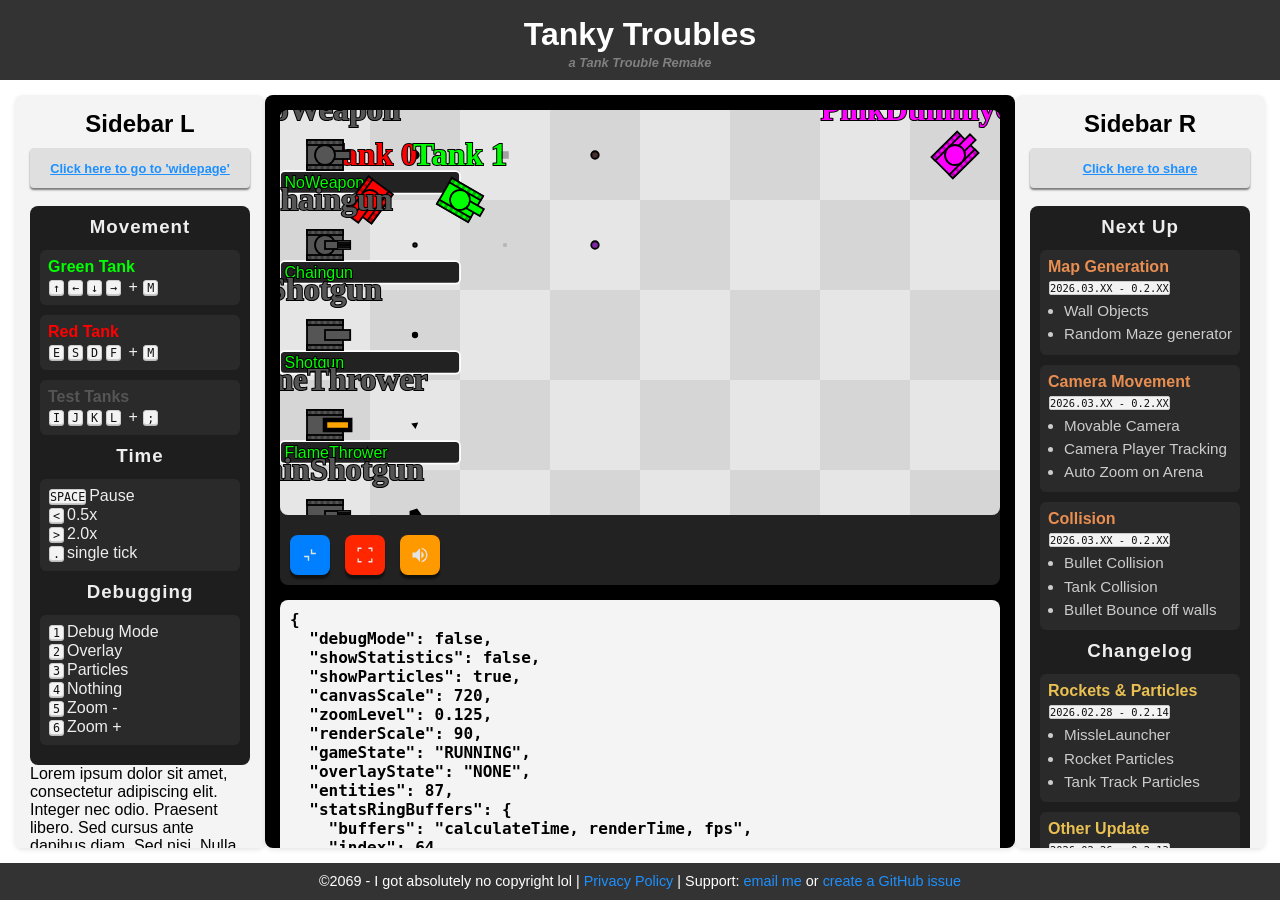
==== index.html @ 522d0889 "meta og-properties" ====
<!DOCTYPE html>
<html lang="en">
<head>
    <meta charset="UTF-8">
    <meta name="viewport" content="width=device-width, initial-scale=1">
    
    <!-- CSS -->
    <title>Tanky Troubles</title>
    <link rel="stylesheet" href="style.css">

    <!-- Open Graph for Social Sharing -->
    <meta property="og:title" content="Tanky Troubles" />
    <meta property="og:description" content="TankyTroubles is a Tank game Inspired by the old Flash Player game called Tank Trouble" />
    <meta property="og:image" content="https://proyolo-ks1.github.io/TankyTroubles/assets/images/TankyTroublesPreview.png" />
    <meta property="og:url" content="https://proyolo-ks1.github.io/TankyTroubles/" />
    <meta property="og:type" content="website" />

    <!-- Favicon Links -->
    <link rel="icon" type="image/x-icon" href="assets/logos/TankyTroubles-Logo-2048x.ico">
</head>
<body>
    <header class="header-container">
        <h1>Tanky Troubles</h1>
        <h2><em>a Tank Trouble Remake</em></h2>
    </header>

    <!-- Main Container -->
    <div id="main-container">

        <!-- Left Container -->
        <div id="left-container">
            <h2>Sidebar L</h2>
            <p>
                <div><a id="widepage-button" class="side-bar-button" href="fullscreen-game-canvas/index-fullscreen.html">Click here to go to 'widepage'</a></div>
                <br>
                <div class="section-list">

                    <h3>Movement</h3>
                    <div class="section">
                        <div class="section-title" style="color:lime">Green Tank</div>
                        <div><kbd>↑</kbd><kbd>←</kbd><kbd>↓</kbd><kbd>→</kbd> + <kbd>M</kbd></div>
                    </div>
                    <div class="section">
                        <div class="section-title" style="color:red">Red Tank</div>
                        <div><kbd>E</kbd><kbd>S</kbd><kbd>D</kbd><kbd>F</kbd> + <kbd>M</kbd></div>
                    </div>
                    <div class="section">
                        <div class="section-title" style="color:#555">Test Tanks</div>
                        <div><kbd>I</kbd><kbd>J</kbd><kbd>K</kbd><kbd>L</kbd> + <kbd>;</kbd></div>
                    </div>
                    
                    <h3>Time</h3>
                    <div class="section">
                        <div><kbd>SPACE</kbd>Pause</div>
                        <div><kbd>&lt;</kbd>0.5x</div>
                        <div><kbd>&gt;</kbd>2.0x</div>
                        <div><kbd>.</kbd>single tick</div>
                    </div>
                    
                    <h3>Debugging</h3>
                    <div class="section">
                        <div><kbd>1</kbd>Debug Mode</div>
                        <div><kbd>2</kbd>Overlay</div>
                        <div><kbd>3</kbd>Particles</div>
                        <div><kbd>4</kbd>Nothing</div>
                        <div><kbd>5</kbd>Zoom -</div>
                        <div><kbd>6</kbd>Zoom +</div>
                    </div>
                </div>
                Lorem ipsum dolor sit amet, consectetur adipiscing elit.  
                Integer nec odio. Praesent libero. Sed cursus ante dapibus diam.  
                Sed nisi. Nulla quis sem at nibh elementum imperdiet. Duis sagittis ipsum.  
                Praesent mauris. Fusce nec tellus sed augue semper porta.  
                Mauris massa. Vestibulum lacinia arcu eget nulla.  
                Class aptent taciti sociosqu ad litora torquent per conubia nostra, per inceptos himenaeos.  
                Curabitur sodales ligula in libero.  
                <br><br>
                Sed dignissim lacinia nunc. Curabitur tortor. Pellentesque nibh.  
                Aenean quam. In scelerisque sem at dolor. Maecenas mattis.  
                Sed convallis tristique sem. Proin ut ligula vel nunc egestas porttitor.  
                Morbi lectus risus, iaculis vel, suscipit quis, luctus non, massa.  
                Fusce ac turpis quis ligula lacinia aliquet. Mauris ipsum.  
                Nulla metus metus, ullamcorper vel, tincidunt sed, euismod in, nibh.  
                <br><br>
                Quisque volutpat condimentum velit.  
                Class aptent taciti sociosqu ad litora torquent per conubia nostra, per inceptos himenaeos.  
                Nam nec ante. Sed lacinia, urna non tincidunt mattis, tortor neque adipiscing diam,  
                a cursus ipsum ante quis turpis. Nulla facilisi. Ut fringilla.  
                Suspendisse potenti. Nunc feugiat mi a tellus consequat imperdiet.
            </p>
        </div>


        <!-- Center Container -->
        <div id="center-container">

            <!-- Game Container -->
            <div id="game-container"tabindex="0">
            
                <!-- Game Canvas Container (fixed 16:9 Aspect Ratio) -->
                <div id="game-canvas-container">
                    <canvas id="game-canvas"></canvas>
                    <div id="game-unfocus-overlay">
                        <p>Click to refocus on the game</p>
                    </div>
                </div>

                <!-- Game Controls -->
                <div id="game-controls">
                    <button id="toggle-theater-mode" class="game-control-btn">
                        <img id="theater-icon" src="assets/icons/expand_content_40dp_E3E3E3_FILL1_wght400_GRAD0_opsz40.svg" alt="Theater Mode">
                    </button>
                    <button id="toggle-fullscreen" class="game-control-btn">
                        <img id="fullscreen-icon" src="assets/icons/fullscreen_40dp_E3E3E3_FILL1_wght400_GRAD0_opsz40.svg" alt="Fullscreen">
                    </button>
                    <button id="toggle-audio" class="game-control-btn">
                        <img id="audio-icon" src="assets/icons/volume_up_40dp_E3E3E3_FILL1_wght400_GRAD0_opsz40.svg" alt="Toggle Audio">
                    </button>
                </div>
            </div>


            <!-- Game Description -->
            <div id="game-description">
                <h2>About Tank Trouble Remake</h2>
                <strong>This is a 2-player local game remake of the classic <em>Tank Trouble</em> by <em> Subterranean Software</em></strong></p>
                <p>In this game, you can control a tank and battle against other friend in an exciting arena. The goal is simple: destroy your opponent before they destroy you! The game features various mechanics, including power-ups and obstacles, that make each match unique.</p>
                <br>
                <p>I've taken the classic <em>Tank Trouble</em> and enhanced it with more game settings and features, while maintaining the same thrilling gameplay. By combining the best features from various versions and adding my own personal touch, this version brings together the best of both worlds for an even more exciting experience. Now, you can compete in intense battles and enjoy the retro feel of <em>Tank Trouble</em> right in your browser.</p>
                <!-- Wanna play the original game? -->
                <p>Wanna play the original game?
                <br>
                <a href="https://tanktrouble.com/" target="_blank" rel="noopener noreferrer">Click Here</a></p>

                <!-- Images side by side -->
                <br>
                <br>
                <p>Here are some Images of the original Game</p>
                <div class="image-container">
                    <div class="image-item">
                        <img src="assets/images/GameMenuPreview.png" alt="Game Menu Preview" class="side-by-side-image">
                        <p class="image-subtitle">Game Menu Preview</p>
                    </div>
                    <div class="image-item">
                        <img src="assets/images/GamePreview.png" alt="Game Preview" class="side-by-side-image">
                        <p class="image-subtitle">Game Preview</p>
                    </div>
                </div>
            </div>
        </div>

        <!-- Right Container -->
        <div id="right-container">
            <h2>Sidebar R</h2>
            <p>
                <div id="shareBtn" class="side-bar-button">Click here to share</div>
                <br>
                <div class="section-list">

                    <h3>Next Up</h3>
                    <div class="section">
                        <div class="section-title" style="color:rgb(233, 142, 81)">Map Generation</div>
                        <div class="date-version">2026.03.XX - 0.2.XX</div>
                        <ul>
                            <li>Wall Objects</li>
                            <li>Random Maze generator</li>
                        </ul>
                    </div>
                    <div class="section">
                        <div class="section-title" style="color:rgb(233, 142, 81)">Camera Movement</div>
                        <div class="date-version">2026.03.XX - 0.2.XX</div>
                        <ul>
                            <li>Movable Camera</li>
                            <li>Camera Player Tracking</li>
                            <li>Auto Zoom on Arena</li>
                        </ul>
                    </div>
                    <div class="section">
                        <div class="section-title" style="color:rgb(233, 142, 81)">Collision</div>
                        <div class="date-version">2026.03.XX - 0.2.XX</div>
                        <ul>
                            <li>Bullet Collision</li>
                            <li>Tank Collision</li>
                            <li>Bullet Bounce off walls</li>
                        </ul>
                    </div>

                    <h3>Changelog</h3>
                    <div class="section">
                        <div class="section-title" style="color:rgb(233, 192, 81)">Rockets & Particles</div>
                        <div class="date-version">2026.02.28 - 0.2.14</div>
                        <ul>
                            <li>MissleLauncher</li>
                            <li>Rocket Particles</li>
                            <li>Tank Track Particles</li>
                        </ul>
                    </div>
                    <div class="section">
                        <div class="section-title" style="color:rgb(233, 192, 81)">Other Update</div>
                        <div class="date-version">2026.02.26 - 0.2.13</div>
                        <ul>
                            <li>a</li>
                            <li>s</li>
                        </ul>
                    </div>
                </div>
                <br><br>
                Quisque volutpat condimentum velit.  
                Class aptent taciti sociosqu ad litora torquent per conubia nostra, per inceptos himenaeos.  
                Nam nec ante. Sed lacinia, urna non tincidunt mattis, tortor neque adipiscing diam,  
                a cursus ipsum ante quis turpis. Nulla facilisi. Ut fringilla.  
                Suspendisse potenti. Nunc feugiat mi a tellus consequat imperdiet.  
                <br><br>
                Vestibulum sapien. Proin quam. Etiam ultrices. Suspendisse in justo eu magna luctus suscipit.  
                Sed lectus. Integer euismod lacus luctus magna.  
                Quisque cursus, metus vitae pharetra auctor, sem massa mattis sem,  
                at interdum magna augue eget diam.  
                <br><br>
                Vestibulum ante ipsum primis in faucibus orci luctus et ultrices posuere cubilia curae;  
                Morbi lacinia molestie dui.  
                Praesent blandit dolor.  
                <br><br>
                Sed non quam. In vel mi sit amet augue congue elementum.  
                Morbi in ipsum sit amet pede facilisis laoreet.  
                Donec lacus nunc, viverra nec, blandit vel, egestas et, augue.  
                Vestibulum tincidunt malesuada tellus.  
            </p>
        </div>
    </div>

    <!-- Footer Container -->
    <footer class="footer-container">
        <p>
            ©2069 - I got absolutely no copyright lol <span>|</span>
            <a href="assets/privacy-policy.pdf" target="_blank" rel="noopener">Privacy Policy</a> <span>|</span>
            Support: <a href="mailto:konstantin265001@gmail.com" target="_blank" rel="noopener">email me</a> or
            <a href="https://github.com/Proyolo-ks1/TankyTroubles/issues/new/choose" target="_blank" rel="noopener">
                create a GitHub issue
            </a>
        </p>
    </footer>
    
    <!-- Scripts -->
    <script type="module" src="script.js"></script>
    <script type="module" src="games/tanky-troubles/scripts/game.js"></script>
</body>
</html>
---- style.css ----
/* Basic reset */
* {
    margin: 0;
    padding: 0;
    box-sizing: border-box;
}

/* Overall layout */
body {
    font-family: Arial, sans-serif;
    display: flex;
    flex-direction: column;
    height: 100vh;
    min-height: 256px;
    min-width: 450px;
}

a {
    color: #1e90ff;
    text-decoration: none;
}

a:hover {
    text-decoration: underline;
}

a:active {
    color: #1e90ff;
    text-decoration: underline;
}

a:focus {
    outline: none;
    text-decoration: underline;
}

kbd {
    display: inline-block;
    min-width: 15px;
    height: 15px;
    padding: 0px 0px;
    margin: 1px;
    margin-right: 3px;
    margin-bottom: 2px;
    text-align: center;
    font-size: 0.9em;
    font-family: monospace;
    background: #f3f3f3;
    color: #111;
    border: 1px solid #ccc;
    border-radius: 3px;
    box-shadow: 0 1px 0 #bbb;
}






/*      |==================| */
/*      |      Layout      | */
/*      |==================| */



/* Header Container */
.header-container {
    text-align: center;
    background-color: #333;
    padding: 15px;
    height: 80px;  /* Fixed header height */
    flex-shrink: 0;  /* Prevent header from shrinking */
}

.header-container h1 {
    color: white;
    font-size: 2em;
    padding: 1px;
}
.header-container h2 {
    color: gray;
    font-size: 0.8em;
    padding: 1px;
}


/* Main container (flexbox) */
#main-container {
    display: flex;
    flex-direction: row;
    flex-grow: 1;  /* Take up the remaining space */
    padding: 15px;
    overflow-y: auto;
}

/* Left and Right containers */
#left-container, #right-container {
    width: 20%;  /* Set the width to 20% for left and right */
    background-color: #f4f4f4;
    padding: 15px;
    border-radius: 8px;
    box-shadow: 0 2px 5px rgba(0, 0, 0, 0.1);
    overflow-y: auto;  /* Enable scrolling */
    max-height: 100%;  /* Prevent them from growing indefinitely */
}

#left-container h2, #right-container h2 {
    font-size: 1.5em;
    margin-bottom: 10px;
    text-align: center;
}

/* Center Container */
#center-container {
    width: 60%;  /* Take up 60% of the page width */
    background-color: #000;
    border-radius: 8px;
    padding: 15px;
    box-shadow: 0 2px 5px rgba(0, 0, 0, 0.1);
    display: flex;
    flex-direction: column;
    justify-content: flex-start;
    align-items: center;
    overflow-y: auto;  /* Allow scrolling inside */
    scrollbar-width: none;  /* Hide scrollbar (Firefox) */
    -ms-overflow-style: none;  /* Hide scrollbar (IE/Edge) */
}

/* Hide scrollbar for WebKit browsers (Chrome, Safari) */
#center-container::-webkit-scrollbar {
    display: none;
}

#game-container {
    width: 100%;
    max-height: 100%;
    background-color: #222;
    border-radius: 8px;
    display: flex;
    flex-direction: column;
    align-items: center;
    transition: all 0.3s ease;
}

#game-container:focus {
    outline: none;
}

/* Style when game is in theater mode */
#game-container.theater-mode {
    height: 100vh;
    position: fixed;
    top: 0;
    left: 0;
    background-color: rgba(0, 0, 0, 0.5);
    border-radius: 0;
    transition: all 0.3s ease;
}

/* Game Canvas Container (now properly maintains 16:9 aspect ratio) */
#game-canvas-container {
    width: 100%; /* Make it take the full width of game-container */
    aspect-ratio: 16 / 9; /* Maintain proper aspect ratio */
    max-height: 100%;
    background-color: #444;
    border-radius: 8px;
    display: flex;
    justify-content: center;
    align-items: center;
    flex-grow: 1; /* Ensures it takes up remaining space */
    position: relative;
}

#game-canvas {
    width: 100%;
    height: 100%;
    border-radius: 8px;
    object-fit: contain;  /* Ensure the aspect ratio of the canvas is preserved */
}

#game-unfocus-overlay {
    position: absolute;
    top: 0;
    left: 0;
    width: 100%;
    height: 100%;
    background: rgba(0, 0, 0, 0.5); /* Semi-transparent black */
    display: flex;
    align-items: center;
    justify-content: center;
    color: white;
    font-size: 24px;
    font-family: Arial, sans-serif;
    font-weight: bold;
    text-shadow: 2px 2px 4px rgba(0, 0, 0, 0.7);
    opacity: 0;
    pointer-events: none; /* Ignore clicks when invisible */
    transition: opacity 0.1s ease-in-out;
    /* backdrop-filter: blur(5px); /* all other browsers */ 
    /* -webkit-backdrop-filter: blur(5px); /* for Safari */
    /* TODO: have to add */
}

/* Game Controls (now properly positioned below the canvas) */
#game-controls {
    display: flex;
    justify-content: flex-start;
    width: 100%;
    gap: 15px;
    margin-top: 10px;
    padding: 10px;
    box-sizing: border-box;
}

#game-container.theater-mode #game-controls {
    background-color: #444;
}

/* Game description */
#game-description {
    width: 100%;  /* Full width of the parent container */
    background-color: #f4f4f4;
    margin-top: 15px;
    padding: 10px;
    text-align: center;
    border-radius: 8px;
}

.image-container {
    display: flex;
    gap: 10px;
    margin-top: 15px;
    justify-content: center;
}

.image-item {
    text-align: center;
    width: 48%;  /* Adjust width of each image item */
}

.side-by-side-image {
    width: 100%;  /* Make the images responsive */
    height: auto;
    border-radius: 8px;
}

.image-subtitle {
    margin-top: 8px;
    font-size: 1rem;
    color: #555;
    font-style: italic;
}


/* Footer Container */
.footer-container {
    background-color: #333;
    color: white;
    text-align: center;
    padding: 10px;
    font-size: 0.9em;
    height: 37px;  /* Fixed footer height */
    flex-shrink: 0;  /* Prevent footer from shrinking */
}






/*      |====================| */
/*      |      Sections      | */
/*      |====================| */



.section-list {
    font-family: Arial, sans-serif;
    background: #1e1e1e;
    color: #eee;
    padding: 10px;
    width: fit-content;
    border-radius: 8px;
    width: 100%;
}

.section-list h3 {
    margin-top: 0;
    margin-bottom: 12px;
    text-align: center;
    letter-spacing: 1px;
}

.section {
    margin-bottom: 10px;
    padding: 8px;
    border-radius: 6px;
    background: #2a2a2a;
}

.section-title {
    font-weight: bold;
    margin-bottom: 2px;
}

.section ul {
    margin: 4px 0 0 16px; /* some spacing and indent */
    padding: 0;
    list-style-type: disc; /* default bullet */
}

.section ul li {
    margin: 2px 0;
    line-height: 1.4;
    font-size: 0.95em;
    color: #ccc; /* lighter than the section text */
}

.date-version {
    display: inline-block;
    padding: 0px 0px;
    margin: 1px;
    text-align: center;
    font-size: 0.8em;
    font-family: monospace;
    background: #f3f3f3;
    color: #111;
    border: 1px solid #ccc;
    border-radius: 2px;
}

.side-bar-button {
    background: #dfdfdf;
    color: #1e90ff;
    text-decoration: underline;
    font-weight: bold;
    width: fit-content;
    padding: 2px;
    width: 100%;
    height: 40px;
    padding: 6px;
    border: none;
    border-radius: 4px;
    font-size: 0.8rem;
    cursor: pointer;
    transition: background-color 0.2s ease, box-shadow 0.2s ease-out;;
    box-shadow: 0 2px 2px rgba(0, 0, 0, 0.5);
    display: flex;
    justify-content: center;
    align-items: center;
}

.side-bar-button:hover { background-color: rgb(255, 255, 255); }
.side-bar-button:active { background-color: #2a2a2a; box-shadow: 0 1px 3px rgba(0, 0, 0, 0.1); }





/*      |===================| */
/*      |      Buttons      | */
/*      |===================| */



button {
    width: 40px;
    height: 40px;
    padding: 10px;
    background-color: hsl(120, 40%, 50%);
    border: none;
    border-radius: 8px;
    color: white;
    font-size: 1rem;
    cursor: pointer;
    transition: background-color 0.2s ease, box-shadow 0.2s ease-out;;
    box-shadow: 0 4px 2px rgba(0, 0, 0, 0.5);
}

button img {
    width: 100%;
    height: 100%;
    object-fit: contain; /* Ensure the icon stays within bounds */
    transition: transform 0.2s ease;
    transform-origin: center;
    will-change: transform;
    backface-visibility: hidden;
}

button:hover img {
    transform: scale(1.2) translateZ(0); /* Scale up by 10% */
}

button:active img {
    transform: scale(1) translateZ(0); /* Scale up by 10% */
}


button:hover { background-color: hsl(120, 40%, 50%); }
button:active { background-color: hsl(120, 40%, 40%); box-shadow: 0 1px 3px rgba(0, 0, 0, 0.1); }

#toggle-theater-mode { background-color: hsl(210, 100%, 50%); }
#toggle-theater-mode:hover { background-color: hsl(210, 100%, 60%); }
#toggle-theater-mode:active { background-color: hsl(210, 100%, 40%); box-shadow: 0 1px 3px rgba(0, 0, 0, 0); }

#toggle-fullscreen { background-color: hsl(9, 100%, 50%); }
#toggle-fullscreen:hover { background-color: hsl(9, 100%, 60%); }
#toggle-fullscreen:active { background-color: hsl(9, 100%, 40%); box-shadow: 0 1px 3px rgba(0, 0, 0, 0.1); }

#toggle-audio { background-color: hsl(36, 100%, 50%); }
#toggle-audio:hover { background-color: hsl(36, 100%, 60%); }
#toggle-audio:active { background-color: hsl(36, 100%, 40%); box-shadow: 0 1px 3px rgba(0, 0, 0, 0.1); }
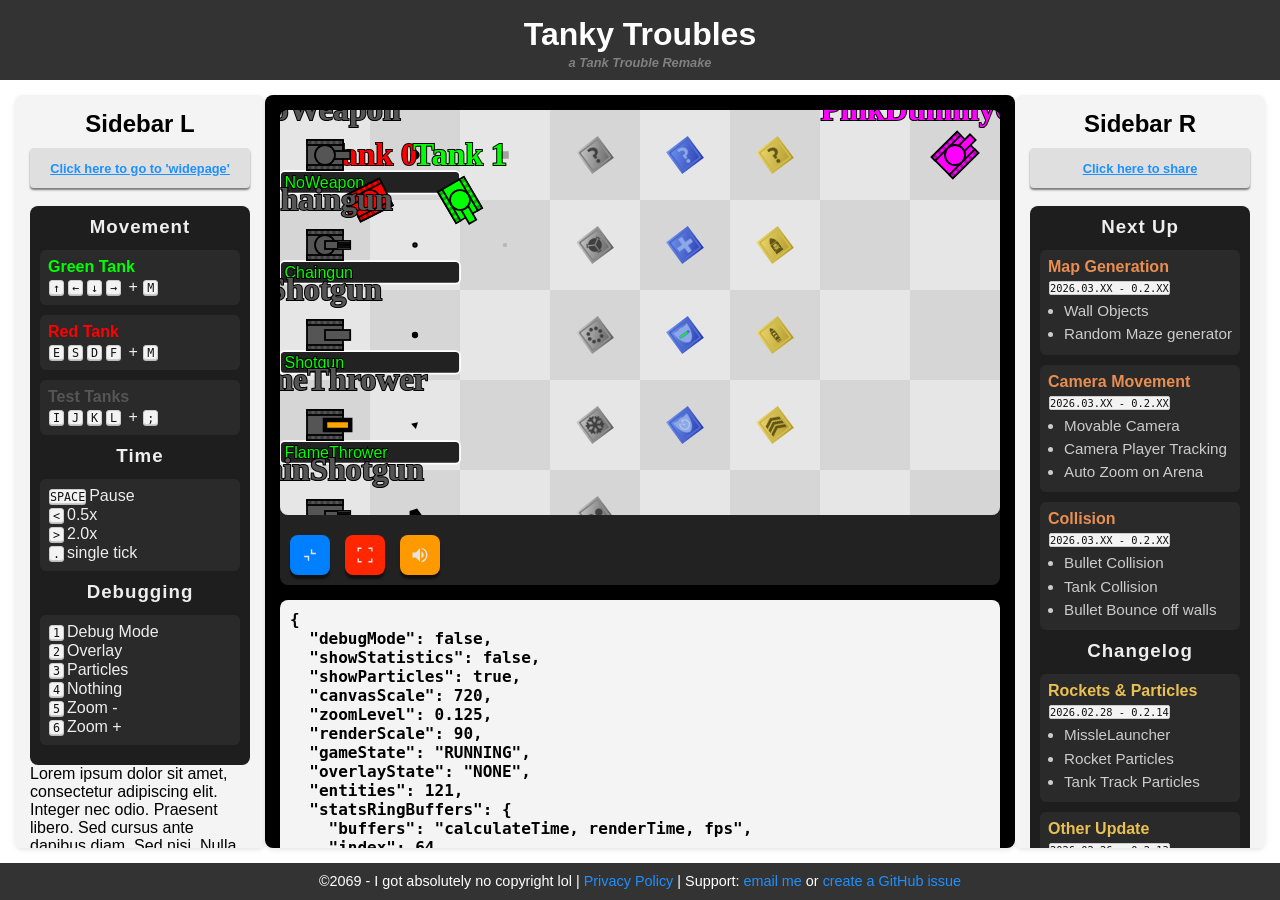
==== commit 65082662: "fixed some Path to start from root" ====
--- a/index.html
+++ b/index.html
@@ -241,7 +241,7 @@
     </footer>
     
     <!-- Scripts -->
-    <script type="module" src="script.js"></script>
-    <script type="module" src="games/tanky-troubles/scripts/game.js"></script>
+    <script type="module" src="/script.js"></script>
+    <script type="module" src="/games/tanky-troubles/scripts/game.js"></script>
 </body>
 </html>
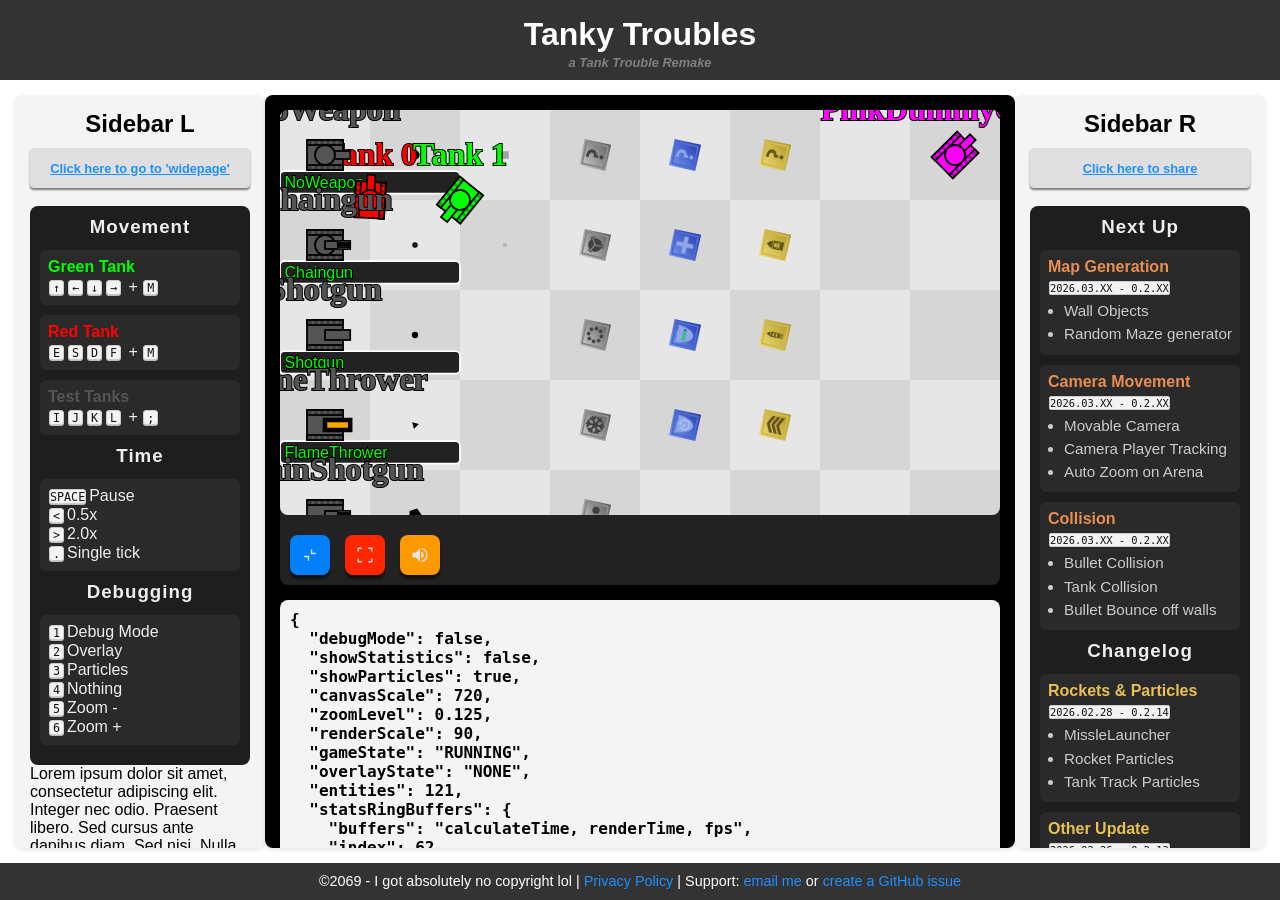
==== commit 4834bda7: "little debugging overlay overhaul" ====
--- a/index.html
+++ b/index.html
@@ -54,7 +54,7 @@
                         <div><kbd>SPACE</kbd>Pause</div>
                         <div><kbd>&lt;</kbd>0.5x</div>
                         <div><kbd>&gt;</kbd>2.0x</div>
-                        <div><kbd>.</kbd>single tick</div>
+                        <div><kbd>.</kbd>Single tick</div>
                     </div>
                     
                     <h3>Debugging</h3>
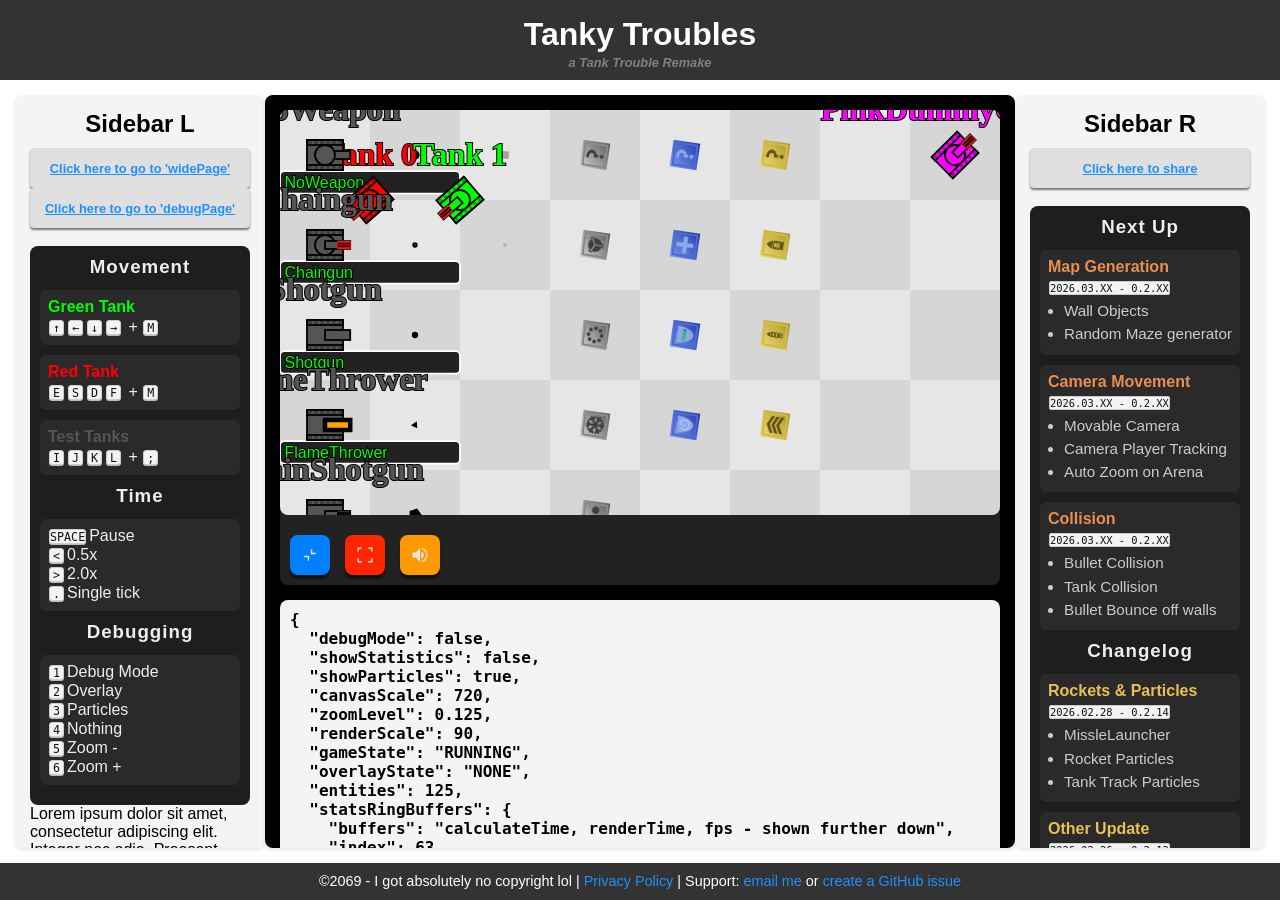
==== commit a054f38b: "changed some things about debugging" ====
--- a/index.html
+++ b/index.html
@@ -31,7 +31,8 @@
         <div id="left-container">
             <h2>Sidebar L</h2>
             <p>
-                <div><a id="widepage-button" class="side-bar-button" href="fullscreen-game-canvas/index-fullscreen.html">Click here to go to 'widepage'</a></div>
+                <div><a id="widepage-button" class="side-bar-button" href="fullscreen-game-canvas/index-fullscreen.html">Click here to go to 'widePage'</a></div>
+                <div><a id="debugpage-button" class="side-bar-button" href="debugging.html">Click here to go to 'debugPage'</a></div>
                 <br>
                 <div class="section-list">
 
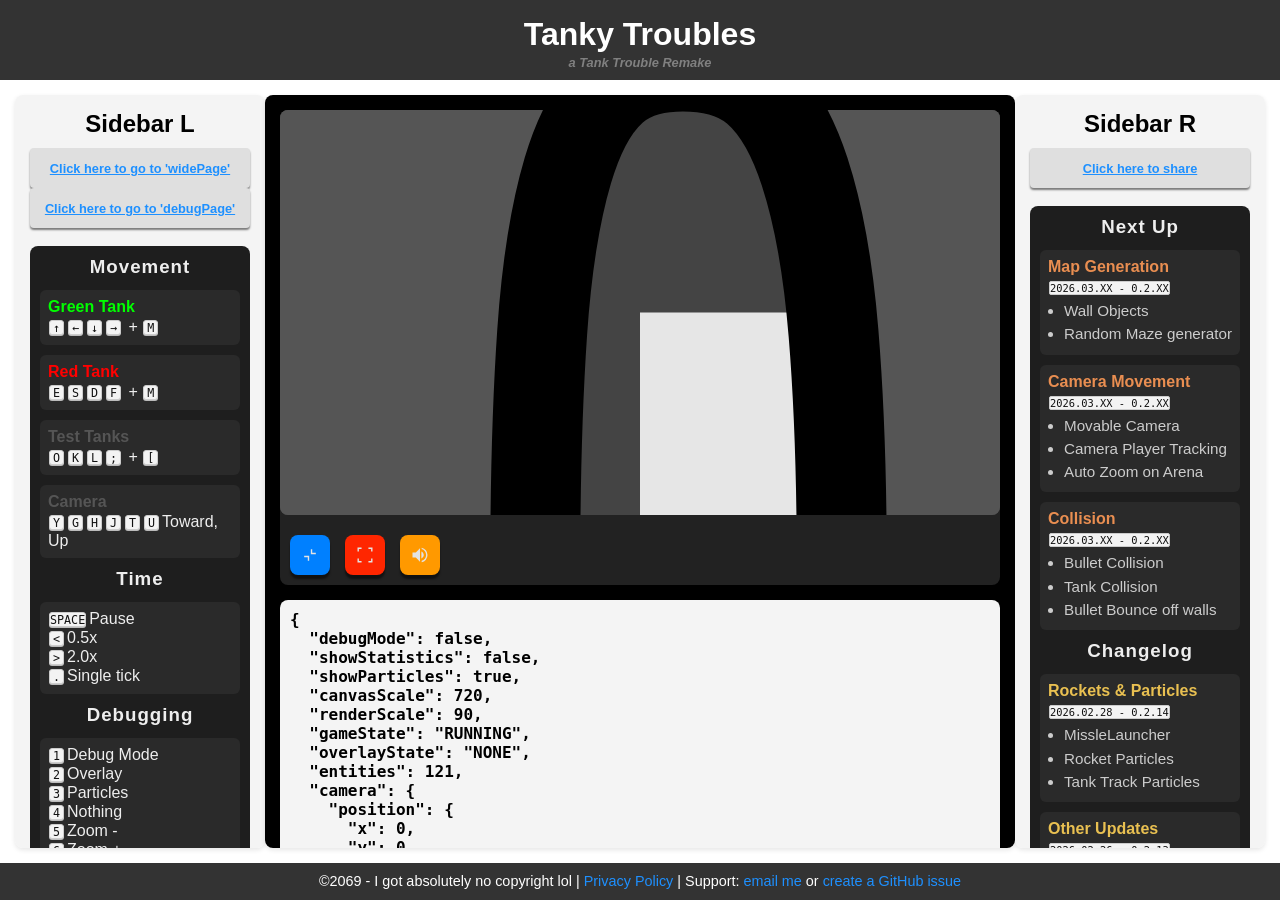
==== commit 71d43ddc: "Introduced movable camera but totally broken lol but fixed many other things, certain weapons and bu" ====
--- a/index.html
+++ b/index.html
@@ -47,7 +47,11 @@
                     </div>
                     <div class="section">
                         <div class="section-title" style="color:#555">Test Tanks</div>
-                        <div><kbd>I</kbd><kbd>J</kbd><kbd>K</kbd><kbd>L</kbd> + <kbd>;</kbd></div>
+                        <div><kbd>O</kbd><kbd>K</kbd><kbd>L</kbd><kbd>;</kbd> + <kbd>[</kbd></div>
+                    </div>
+                    <div class="section">
+                        <div class="section-title" style="color:#555">Camera</div>
+                        <div><kbd>Y</kbd><kbd>G</kbd><kbd>H</kbd><kbd>J</kbd><kbd>T</kbd><kbd>U</kbd>Toward, Up</div>
                     </div>
                     
                     <h3>Time</h3>
@@ -197,7 +201,7 @@
                         </ul>
                     </div>
                     <div class="section">
-                        <div class="section-title" style="color:rgb(233, 192, 81)">Other Update</div>
+                        <div class="section-title" style="color:rgb(233, 192, 81)">Other Updates</div>
                         <div class="date-version">2026.02.26 - 0.2.13</div>
                         <ul>
                             <li>a</li>
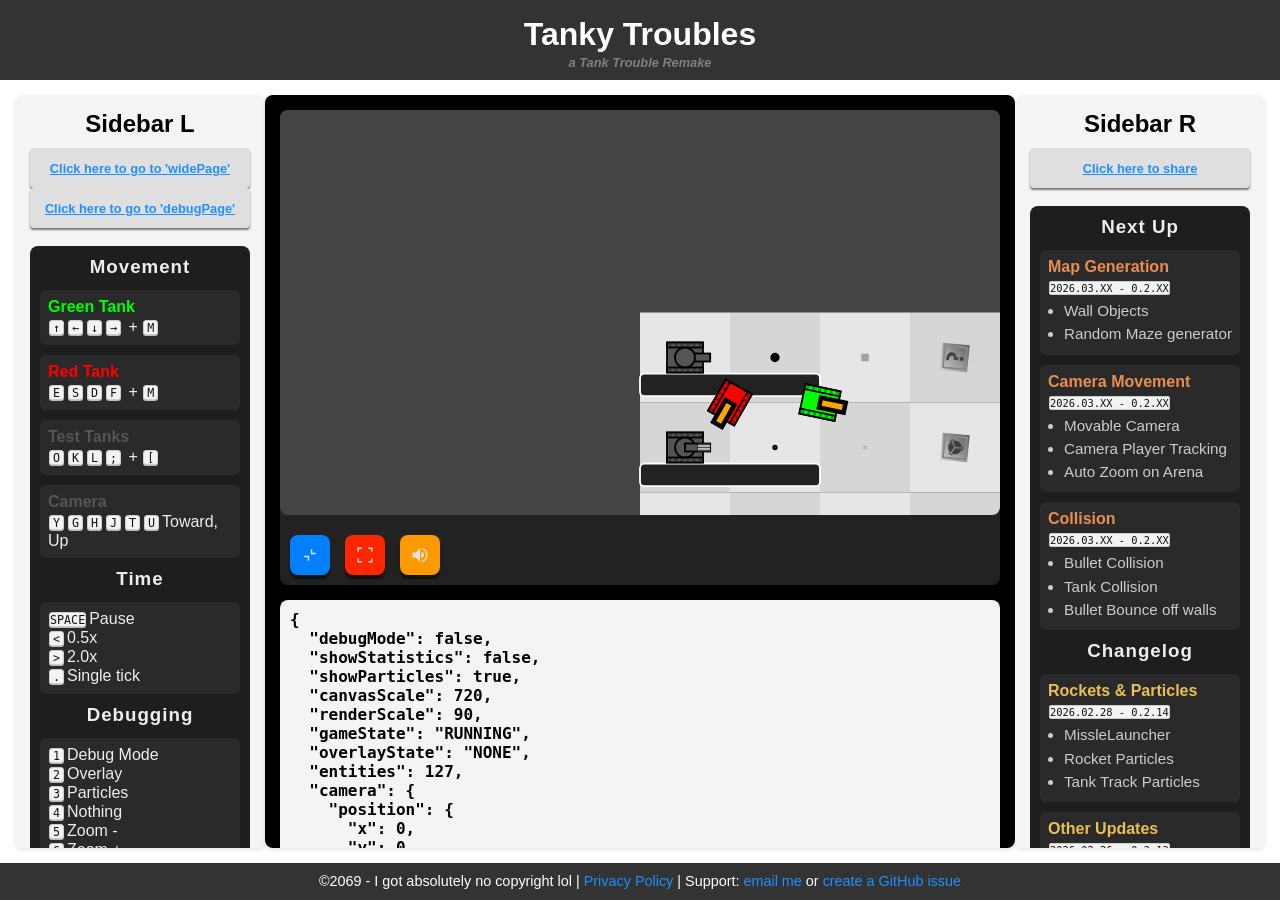
==== commit 66301297: "fixed paths 1" ====
--- a/index.html
+++ b/index.html
@@ -246,7 +246,7 @@
     </footer>
     
     <!-- Scripts -->
-    <script type="module" src="/script.js"></script>
-    <script type="module" src="/games/tanky-troubles/scripts/game.js"></script>
+    <script type="module" src="./script.js"></script>
+    <script type="module" src="./games/tanky-troubles/scripts/game.js"></script>
 </body>
 </html>
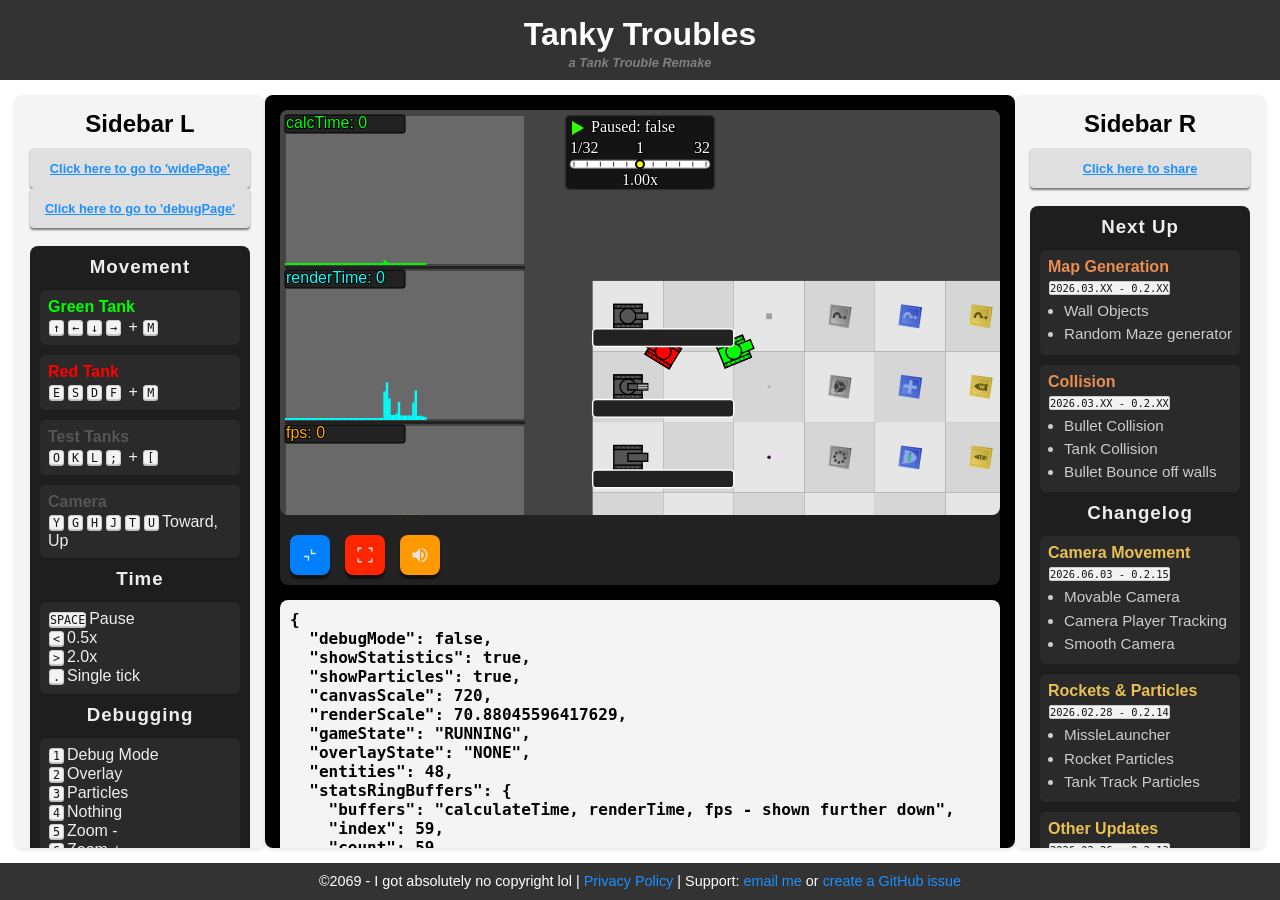
==== commit 04516f98: "Camera feature finally implemented" ====
--- a/index.html
+++ b/index.html
@@ -172,15 +172,6 @@
                         </ul>
                     </div>
                     <div class="section">
-                        <div class="section-title" style="color:rgb(233, 142, 81)">Camera Movement</div>
-                        <div class="date-version">2026.03.XX - 0.2.XX</div>
-                        <ul>
-                            <li>Movable Camera</li>
-                            <li>Camera Player Tracking</li>
-                            <li>Auto Zoom on Arena</li>
-                        </ul>
-                    </div>
-                    <div class="section">
                         <div class="section-title" style="color:rgb(233, 142, 81)">Collision</div>
                         <div class="date-version">2026.03.XX - 0.2.XX</div>
                         <ul>
@@ -191,6 +182,15 @@
                     </div>
 
                     <h3>Changelog</h3>
+                    <div class="section">
+                        <div class="section-title" style="color:rgb(233, 192, 81)">Camera Movement</div>
+                        <div class="date-version">2026.06.03 - 0.2.15</div>
+                        <ul>
+                            <li>Movable Camera</li>
+                            <li>Camera Player Tracking</li>
+                            <li>Smooth Camera</li>
+                        </ul>
+                    </div>
                     <div class="section">
                         <div class="section-title" style="color:rgb(233, 192, 81)">Rockets & Particles</div>
                         <div class="date-version">2026.02.28 - 0.2.14</div>
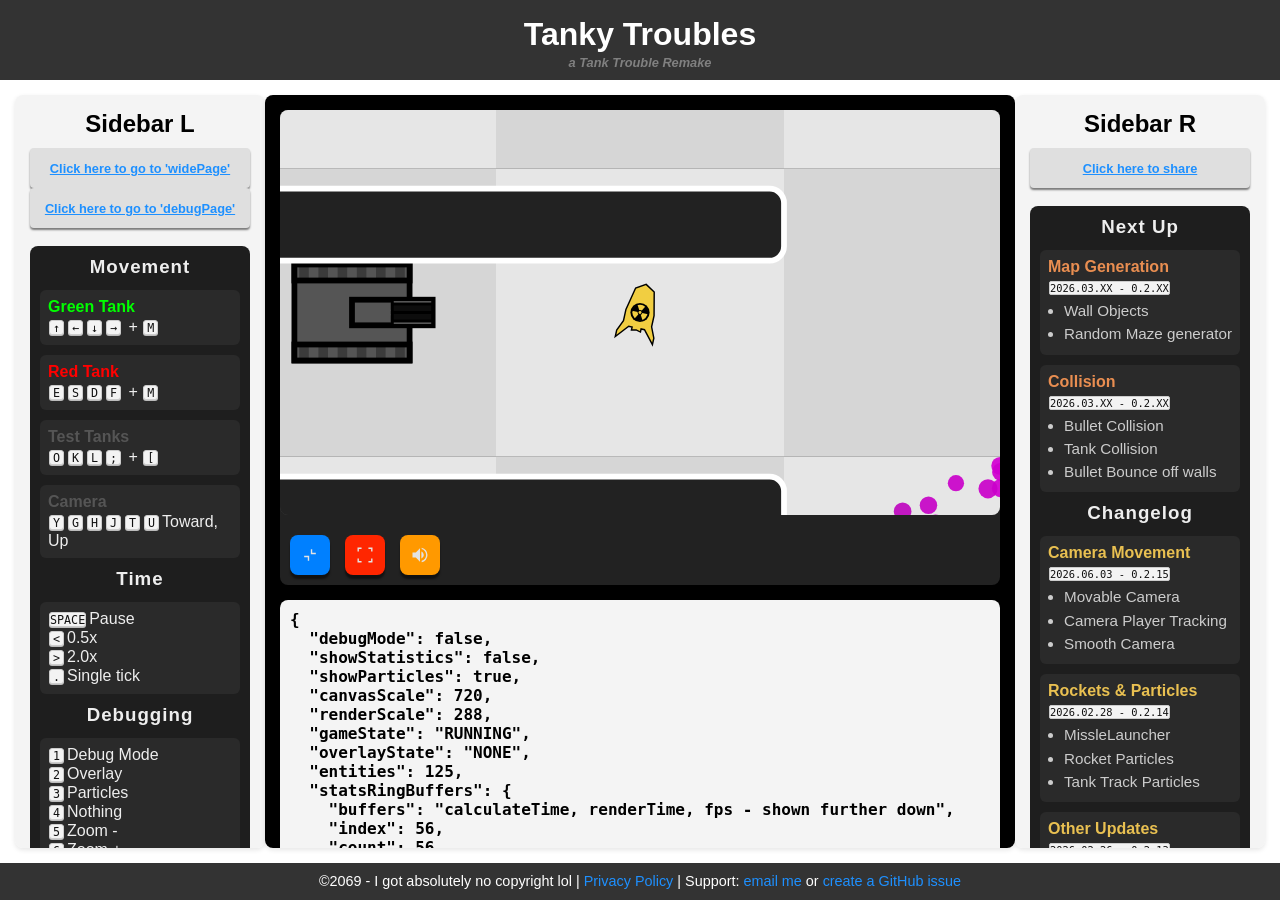
==== commit b5bb2e2c: "Refactor rendering math, camera & weapon tweaks" ====
--- a/index.html
+++ b/index.html
@@ -72,8 +72,9 @@
                         <div><kbd>6</kbd>Zoom +</div>
                     </div>
                 </div>
+                <br><br>
                 Lorem ipsum dolor sit amet, consectetur adipiscing elit.  
-                Integer nec odio. Praesent libero. Sed cursus ante dapibus diam.  
+                <!-- Integer nec odio. Praesent libero. Sed cursus ante dapibus diam.  
                 Sed nisi. Nulla quis sem at nibh elementum imperdiet. Duis sagittis ipsum.  
                 Praesent mauris. Fusce nec tellus sed augue semper porta.  
                 Mauris massa. Vestibulum lacinia arcu eget nulla.  
@@ -91,7 +92,7 @@
                 Class aptent taciti sociosqu ad litora torquent per conubia nostra, per inceptos himenaeos.  
                 Nam nec ante. Sed lacinia, urna non tincidunt mattis, tortor neque adipiscing diam,  
                 a cursus ipsum ante quis turpis. Nulla facilisi. Ut fringilla.  
-                Suspendisse potenti. Nunc feugiat mi a tellus consequat imperdiet.
+                Suspendisse potenti. Nunc feugiat mi a tellus consequat imperdiet. -->
             </p>
         </div>
 
@@ -211,7 +212,7 @@
                 </div>
                 <br><br>
                 Quisque volutpat condimentum velit.  
-                Class aptent taciti sociosqu ad litora torquent per conubia nostra, per inceptos himenaeos.  
+                <!-- Class aptent taciti sociosqu ad litora torquent per conubia nostra, per inceptos himenaeos.  
                 Nam nec ante. Sed lacinia, urna non tincidunt mattis, tortor neque adipiscing diam,  
                 a cursus ipsum ante quis turpis. Nulla facilisi. Ut fringilla.  
                 Suspendisse potenti. Nunc feugiat mi a tellus consequat imperdiet.  
@@ -228,7 +229,7 @@
                 Sed non quam. In vel mi sit amet augue congue elementum.  
                 Morbi in ipsum sit amet pede facilisis laoreet.  
                 Donec lacus nunc, viverra nec, blandit vel, egestas et, augue.  
-                Vestibulum tincidunt malesuada tellus.  
+                Vestibulum tincidunt malesuada tellus.   -->
             </p>
         </div>
     </div>
